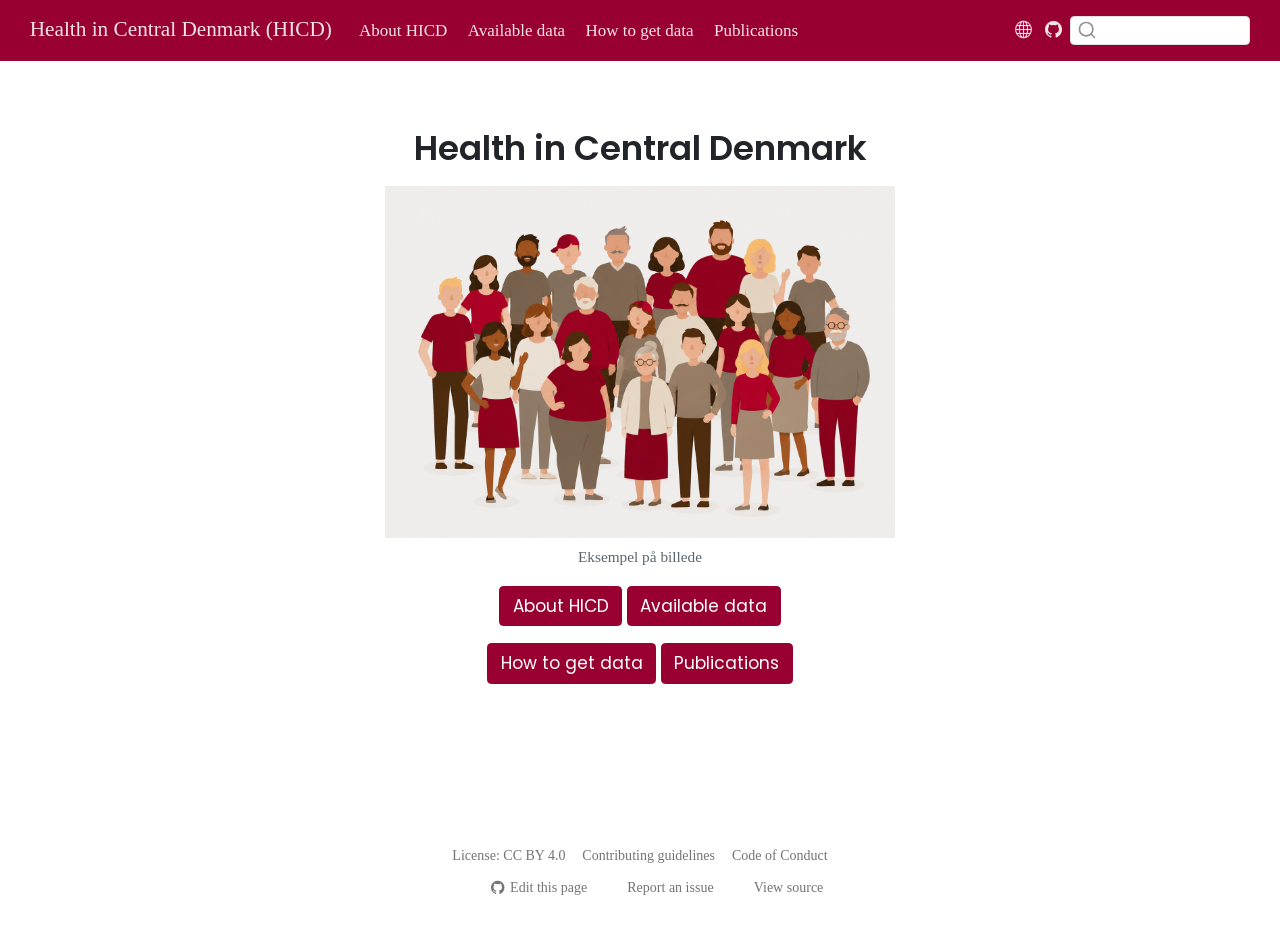
==== index.html @ c1a8e258 "Built site for gh-pages" ====
<!DOCTYPE html>
<html xmlns="http://www.w3.org/1999/xhtml" lang="en" xml:lang="en"><head>

<meta charset="utf-8">
<meta name="generator" content="quarto-1.9.38">

<meta name="viewport" content="width=device-width, initial-scale=1.0, user-scalable=yes">


<title>Health in Central Denmark (HICD)</title>
<style>
/* Default styles provided by pandoc.
** See https://pandoc.org/MANUAL.html#variables-for-html for config info.
*/
code{white-space: pre-wrap;}
span.smallcaps{font-variant: small-caps;}
div.columns{display: flex; gap: min(4vw, 1.5em);}
div.column{flex: auto; overflow-x: auto;}
div.hanging-indent{margin-left: 1.5em; text-indent: -1.5em;}
ul.task-list{list-style: none;}
ul.task-list li input[type="checkbox"] {
  width: 0.8em;
  margin: 0 0.8em 0.2em -1em; /* quarto-specific, see https://github.com/quarto-dev/quarto-cli/issues/4556 */ 
  vertical-align: middle;
}
</style>


<script src="site_libs/quarto-nav/quarto-nav.js"></script>
<script src="site_libs/clipboard/clipboard.min.js"></script>
<script src="site_libs/quarto-search/autocomplete.umd.js"></script>
<script src="site_libs/quarto-search/fuse.min.js"></script>
<script src="site_libs/quarto-search/quarto-search.js"></script>
<meta name="quarto:offset" content="./">
<script src="site_libs/quarto-html/quarto.js" type="module"></script>
<script src="site_libs/quarto-html/tabsets/tabsets.js" type="module"></script>
<script src="site_libs/quarto-html/popper.min.js"></script>
<script src="site_libs/quarto-html/tippy.umd.min.js"></script>
<script src="site_libs/quarto-html/anchor.min.js"></script>
<link href="site_libs/quarto-html/tippy.css" rel="stylesheet">
<link href="site_libs/quarto-html/quarto-syntax-highlighting-b2decb1deadbaa156a00df29d0031ec9.css" rel="stylesheet" class="quarto-color-scheme" id="quarto-text-highlighting-styles">
<link href="site_libs/quarto-html/quarto-syntax-highlighting-dark-65f4313a2293a1db25a196f505ddfda3.css" rel="stylesheet" class="quarto-color-scheme quarto-color-alternate" id="quarto-text-highlighting-styles">
<link href="site_libs/quarto-html/quarto-syntax-highlighting-b2decb1deadbaa156a00df29d0031ec9.css" rel="stylesheet" class="quarto-color-scheme-extra" id="quarto-text-highlighting-styles">
<script src="site_libs/bootstrap/bootstrap.min.js"></script>
<link href="site_libs/bootstrap/bootstrap-icons.css" rel="stylesheet">
<link href="site_libs/bootstrap/bootstrap-91a300d176d687720b1cc1de774247e5.min.css" rel="stylesheet" append-hash="true" class="quarto-color-scheme" id="quarto-bootstrap" data-mode="light">
<link href="site_libs/bootstrap/bootstrap-dark-a8684c80538e086417e6457497e7479f.min.css" rel="stylesheet" append-hash="true" class="quarto-color-scheme quarto-color-alternate" id="quarto-bootstrap" data-mode="light">
<link href="site_libs/bootstrap/bootstrap-91a300d176d687720b1cc1de774247e5.min.css" rel="stylesheet" append-hash="true" class="quarto-color-scheme-extra" id="quarto-bootstrap" data-mode="light">
<script id="quarto-search-options" type="application/json">{
  "location": "navbar",
  "copy-button": false,
  "collapse-after": 3,
  "panel-placement": "end",
  "type": "textbox",
  "limit": 50,
  "keyboard-shortcut": [
    "f",
    "/",
    "s"
  ],
  "language": {
    "search-no-results-text": "No results",
    "search-matching-documents-text": "matching documents",
    "search-copy-link-title": "Copy link to search",
    "search-hide-matches-text": "Hide additional matches",
    "search-more-match-text": "more match in this document",
    "search-more-matches-text": "more matches in this document",
    "search-clear-button-title": "Clear",
    "search-text-placeholder": "",
    "search-detached-cancel-button-title": "Cancel",
    "search-submit-button-title": "Submit",
    "search-label": "Search"
  }
}</script>


</head>

<body class="nav-fixed fullcontent quarto-light">

<div id="quarto-search-results"></div>
  <header id="quarto-header" class="headroom fixed-top">
    <div id="quarto-announcement" data-announcement-id="c8e3599c85ad6c16ddbe7a5d420720d3" class="alert alert-light hidden"><i class="bi bi-info-circle quarto-announcement-icon"></i><div class="quarto-announcement-content">
<p>This website is a work in progress and might contain incomplete or placeholder content.</p>
</div><i class="bi bi-x-lg quarto-announcement-action"></i></div>
    <nav class="navbar navbar-expand-lg " data-bs-theme="dark">
      <div class="navbar-container container-fluid">
      <div class="navbar-brand-container mx-auto">
    <a class="navbar-brand" href="./index.html">
    <span class="navbar-title">Health in Central Denmark (HICD)</span>
    </a>
  </div>
            <div id="quarto-search" class="" title="Search"></div>
          <button class="navbar-toggler" type="button" data-bs-toggle="collapse" data-bs-target="#navbarCollapse" aria-controls="navbarCollapse" role="menu" aria-expanded="false" aria-label="Toggle navigation" onclick="if (window.quartoToggleHeadroom) { window.quartoToggleHeadroom(); }">
  <span class="navbar-toggler-icon"></span>
</button>
          <div class="collapse navbar-collapse" id="navbarCollapse">
            <ul class="navbar-nav navbar-nav-scroll me-auto">
  <li class="nav-item">
    <a class="nav-link" href="./hicd/index.html"> 
<span class="menu-text">About HICD</span></a>
  </li>  
  <li class="nav-item">
    <a class="nav-link" href="./available-data/index.html"> 
<span class="menu-text">Available data</span></a>
  </li>  
  <li class="nav-item">
    <a class="nav-link" href="./how-to-get-data/index.html"> 
<span class="menu-text">How to get data</span></a>
  </li>  
  <li class="nav-item">
    <a class="nav-link" href="./publications/index.html"> 
<span class="menu-text">Publications</span></a>
  </li>  
</ul>
          </div> <!-- /navcollapse -->
            <div class="quarto-navbar-tools">
    <a href="https://steno-aarhus.github.io" title="" class="quarto-navigation-tool px-1" aria-label="Globe icon: Link to the Steno Aarhus GitHub landing webpage for all other Steno Aarhus projects"><i class="bi bi-globe"></i></a>
    <a href="https://github.com/steno-aarhus/hicd" title="" class="quarto-navigation-tool px-1" aria-label="GitHub icon: Link to SDCA GitHub organization page"><i class="bi bi-github"></i></a>
</div>
      </div> <!-- /container-fluid -->
    </nav>
</header>
<!-- content -->
<div id="quarto-content" class="quarto-container page-columns page-rows-contents page-layout-article page-navbar">
<!-- sidebar -->
<!-- margin-sidebar -->
    
<!-- main -->
<main class="content" id="quarto-document-content"><header id="title-block-header" class="quarto-title-block"></header>




<section id="health-in-central-denmark" class="level1 text-center">
<h1>Health in Central Denmark</h1>
<div class="quarto-figure quarto-figure-center">
<figure class="figure">
<p><img src="images/diverse cohort.png" class="img-fluid figure-img" style="width:30em" alt="Diverse group in a vector-style illustrated portrait."></p>
<figcaption>Eksempel på billede</figcaption>
</figure>
</div>
<p><a href="./hicd/index.html" class="btn btn-primary" role="button">About HICD</a> <a href="./available-data/index.html" class="btn btn-primary" role="button">Available data</a></p>
<p><a href="./how-to-get-data/index.html" class="btn btn-primary" role="button">How to get data</a> <a href="./available-data/index.html" class="btn btn-primary" role="button">Publications</a></p>
</section>



</main> <!-- /main -->
<script id="quarto-html-after-body" type="application/javascript">
  window.document.addEventListener("DOMContentLoaded", function (event) {
    const icon = "";
    const anchorJS = new window.AnchorJS();
    anchorJS.options = {
      placement: 'right',
      icon: icon
    };
    anchorJS.add('.anchored');
    const isCodeAnnotation = (el) => {
      for (const clz of el.classList) {
        if (clz.startsWith('code-annotation-')) {                     
          return true;
        }
      }
      return false;
    }
    const onCopySuccess = function(e) {
      // button target
      const button = e.trigger;
      // don't keep focus
      button.blur();
      // flash "checked"
      button.classList.add('code-copy-button-checked');
      var currentTitle = button.getAttribute("title");
      button.setAttribute("title", "Copied!");
      let tooltip;
      if (window.bootstrap) {
        button.setAttribute("data-bs-toggle", "tooltip");
        button.setAttribute("data-bs-placement", "left");
        button.setAttribute("data-bs-title", "Copied!");
        tooltip = new bootstrap.Tooltip(button, 
          { trigger: "manual", 
            customClass: "code-copy-button-tooltip",
            offset: [0, -8]});
        tooltip.show();    
      }
      setTimeout(function() {
        if (tooltip) {
          tooltip.hide();
          button.removeAttribute("data-bs-title");
          button.removeAttribute("data-bs-toggle");
          button.removeAttribute("data-bs-placement");
        }
        button.setAttribute("title", currentTitle);
        button.classList.remove('code-copy-button-checked');
      }, 1000);
      // clear code selection
      e.clearSelection();
    }
    const getTextToCopy = function(trigger) {
      const outerScaffold = trigger.parentElement.cloneNode(true);
      const codeEl = outerScaffold.querySelector('code');
      for (const childEl of codeEl.children) {
        if (isCodeAnnotation(childEl)) {
          childEl.remove();
        }
      }
      return codeEl.innerText;
    }
    const clipboard = new window.ClipboardJS('.code-copy-button:not([data-in-quarto-modal])', {
      text: getTextToCopy
    });
    clipboard.on('success', onCopySuccess);
    if (window.document.getElementById('quarto-embedded-source-code-modal')) {
      const clipboardModal = new window.ClipboardJS('.code-copy-button[data-in-quarto-modal]', {
        text: getTextToCopy,
        container: window.document.getElementById('quarto-embedded-source-code-modal')
      });
      clipboardModal.on('success', onCopySuccess);
    }
      var localhostRegex = new RegExp(/^(?:http|https):\/\/localhost\:?[0-9]*\//);
      var mailtoRegex = new RegExp(/^mailto:/);
        var filterRegex = new RegExp("https:\/\/steno-aarhus\.github\.io\/hicd\/");
      var isInternal = (href) => {
          return filterRegex.test(href) || localhostRegex.test(href) || mailtoRegex.test(href);
      }
      // Inspect non-navigation links and adorn them if external
     var links = window.document.querySelectorAll('a[href]:not(.nav-link):not(.navbar-brand):not(.toc-action):not(.sidebar-link):not(.sidebar-item-toggle):not(.pagination-link):not(.no-external):not([aria-hidden]):not(.dropdown-item):not(.quarto-navigation-tool):not(.about-link)');
      for (var i=0; i<links.length; i++) {
        const link = links[i];
        if (!isInternal(link.href)) {
          // undo the damage that might have been done by quarto-nav.js in the case of
          // links that we want to consider external
          if (link.dataset.originalHref !== undefined) {
            link.href = link.dataset.originalHref;
          }
        }
      }
    function tippyHover(el, contentFn, onTriggerFn, onUntriggerFn) {
      const config = {
        allowHTML: true,
        maxWidth: 500,
        delay: 100,
        arrow: false,
        appendTo: function(el) {
            return el.parentElement;
        },
        interactive: true,
        interactiveBorder: 10,
        theme: 'quarto',
        placement: 'bottom-start',
      };
      if (contentFn) {
        config.content = contentFn;
      }
      if (onTriggerFn) {
        config.onTrigger = onTriggerFn;
      }
      if (onUntriggerFn) {
        config.onUntrigger = onUntriggerFn;
      }
      window.tippy(el, config); 
    }
    const noterefs = window.document.querySelectorAll('a[role="doc-noteref"]');
    for (var i=0; i<noterefs.length; i++) {
      const ref = noterefs[i];
      tippyHover(ref, function() {
        // use id or data attribute instead here
        let href = ref.getAttribute('data-footnote-href') || ref.getAttribute('href');
        try { href = new URL(href).hash; } catch {}
        const id = href.replace(/^#\/?/, "");
        const note = window.document.getElementById(id);
        if (note) {
          return note.innerHTML;
        } else {
          return "";
        }
      });
    }
    const xrefs = window.document.querySelectorAll('a.quarto-xref');
    const processXRef = (id, note) => {
      // Strip column container classes
      const stripColumnClz = (el) => {
        el.classList.remove("page-full", "page-columns");
        if (el.children) {
          for (const child of el.children) {
            stripColumnClz(child);
          }
        }
      }
      stripColumnClz(note)
      if (id === null || id.startsWith('sec-')) {
        // Special case sections, only their first couple elements
        const container = document.createElement("div");
        if (note.children && note.children.length > 2) {
          container.appendChild(note.children[0].cloneNode(true));
          for (let i = 1; i < note.children.length; i++) {
            const child = note.children[i];
            if (child.tagName === "P" && child.innerText === "") {
              continue;
            } else {
              container.appendChild(child.cloneNode(true));
              break;
            }
          }
          if (window.Quarto?.typesetMath) {
            window.Quarto.typesetMath(container);
          }
          return container.innerHTML
        } else {
          if (window.Quarto?.typesetMath) {
            window.Quarto.typesetMath(note);
          }
          return note.innerHTML;
        }
      } else {
        // Remove any anchor links if they are present
        const anchorLink = note.querySelector('a.anchorjs-link');
        if (anchorLink) {
          anchorLink.remove();
        }
        if (window.Quarto?.typesetMath) {
          window.Quarto.typesetMath(note);
        }
        if (note.classList.contains("callout")) {
          return note.outerHTML;
        } else {
          return note.innerHTML;
        }
      }
    }
    for (var i=0; i<xrefs.length; i++) {
      const xref = xrefs[i];
      tippyHover(xref, undefined, function(instance) {
        instance.disable();
        let url = xref.getAttribute('href');
        let hash = undefined; 
        if (url.startsWith('#')) {
          hash = url;
        } else {
          try { hash = new URL(url).hash; } catch {}
        }
        if (hash) {
          const id = hash.replace(/^#\/?/, "");
          const note = window.document.getElementById(id);
          if (note !== null) {
            try {
              const html = processXRef(id, note.cloneNode(true));
              instance.setContent(html);
            } finally {
              instance.enable();
              instance.show();
            }
          } else {
            // See if we can fetch this
            fetch(url.split('#')[0])
            .then(res => res.text())
            .then(html => {
              const parser = new DOMParser();
              const htmlDoc = parser.parseFromString(html, "text/html");
              const note = htmlDoc.getElementById(id);
              if (note !== null) {
                const html = processXRef(id, note);
                instance.setContent(html);
              } 
            }).finally(() => {
              instance.enable();
              instance.show();
            });
          }
        } else {
          // See if we can fetch a full url (with no hash to target)
          // This is a special case and we should probably do some content thinning / targeting
          fetch(url)
          .then(res => res.text())
          .then(html => {
            const parser = new DOMParser();
            const htmlDoc = parser.parseFromString(html, "text/html");
            const note = htmlDoc.querySelector('main.content');
            if (note !== null) {
              // This should only happen for chapter cross references
              // (since there is no id in the URL)
              // remove the first header
              if (note.children.length > 0 && note.children[0].tagName === "HEADER") {
                note.children[0].remove();
              }
              const html = processXRef(null, note);
              instance.setContent(html);
            } 
          }).finally(() => {
            instance.enable();
            instance.show();
          });
        }
      }, function(instance) {
      });
    }
        let selectedAnnoteEl;
        const selectorForAnnotation = ( cell, annotation) => {
          let cellAttr = 'data-code-cell="' + cell + '"';
          let lineAttr = 'data-code-annotation="' +  annotation + '"';
          const selector = 'span[' + cellAttr + '][' + lineAttr + ']';
          return selector;
        }
        const selectCodeLines = (annoteEl) => {
          const doc = window.document;
          const targetCell = annoteEl.getAttribute("data-target-cell");
          const targetAnnotation = annoteEl.getAttribute("data-target-annotation");
          const annoteSpan = window.document.querySelector(selectorForAnnotation(targetCell, targetAnnotation));
          const lines = annoteSpan.getAttribute("data-code-lines").split(",");
          const lineIds = lines.map((line) => {
            return targetCell + "-" + line;
          })
          let top = null;
          let height = null;
          let parent = null;
          if (lineIds.length > 0) {
              //compute the position of the single el (top and bottom and make a div)
              const el = window.document.getElementById(lineIds[0]);
              top = el.offsetTop;
              height = el.offsetHeight;
              parent = el.parentElement.parentElement;
            if (lineIds.length > 1) {
              const lastEl = window.document.getElementById(lineIds[lineIds.length - 1]);
              const bottom = lastEl.offsetTop + lastEl.offsetHeight;
              height = bottom - top;
            }
            if (top !== null && height !== null && parent !== null) {
              // cook up a div (if necessary) and position it 
              let div = window.document.getElementById("code-annotation-line-highlight");
              if (div === null) {
                div = window.document.createElement("div");
                div.setAttribute("id", "code-annotation-line-highlight");
                div.style.position = 'absolute';
                parent.appendChild(div);
              }
              div.style.top = top - 2 + "px";
              div.style.height = height + 4 + "px";
              div.style.left = 0;
              let gutterDiv = window.document.getElementById("code-annotation-line-highlight-gutter");
              if (gutterDiv === null) {
                gutterDiv = window.document.createElement("div");
                gutterDiv.setAttribute("id", "code-annotation-line-highlight-gutter");
                gutterDiv.style.position = 'absolute';
                const codeCell = window.document.getElementById(targetCell);
                const gutter = codeCell.querySelector('.code-annotation-gutter');
                gutter.appendChild(gutterDiv);
              }
              gutterDiv.style.top = top - 2 + "px";
              gutterDiv.style.height = height + 4 + "px";
            }
            selectedAnnoteEl = annoteEl;
          }
        };
        const unselectCodeLines = () => {
          const elementsIds = ["code-annotation-line-highlight", "code-annotation-line-highlight-gutter"];
          elementsIds.forEach((elId) => {
            const div = window.document.getElementById(elId);
            if (div) {
              div.remove();
            }
          });
          selectedAnnoteEl = undefined;
        };
          // Handle positioning of the toggle
      window.addEventListener(
        "resize",
        throttle(() => {
          elRect = undefined;
          if (selectedAnnoteEl) {
            selectCodeLines(selectedAnnoteEl);
          }
        }, 10)
      );
      function throttle(fn, ms) {
      let throttle = false;
      let timer;
        return (...args) => {
          if(!throttle) { // first call gets through
              fn.apply(this, args);
              throttle = true;
          } else { // all the others get throttled
              if(timer) clearTimeout(timer); // cancel #2
              timer = setTimeout(() => {
                fn.apply(this, args);
                timer = throttle = false;
              }, ms);
          }
        };
      }
        // Attach click handler to the DT
        const annoteDls = window.document.querySelectorAll('dt[data-target-cell]');
        for (const annoteDlNode of annoteDls) {
          annoteDlNode.addEventListener('click', (event) => {
            const clickedEl = event.target;
            if (clickedEl !== selectedAnnoteEl) {
              unselectCodeLines();
              const activeEl = window.document.querySelector('dt[data-target-cell].code-annotation-active');
              if (activeEl) {
                activeEl.classList.remove('code-annotation-active');
              }
              selectCodeLines(clickedEl);
              clickedEl.classList.add('code-annotation-active');
            } else {
              // Unselect the line
              unselectCodeLines();
              clickedEl.classList.remove('code-annotation-active');
            }
          });
        }
    const findCites = (el) => {
      const parentEl = el.parentElement;
      if (parentEl) {
        const cites = parentEl.dataset.cites;
        if (cites) {
          return {
            el,
            cites: cites.split(' ')
          };
        } else {
          return findCites(el.parentElement)
        }
      } else {
        return undefined;
      }
    };
    var bibliorefs = window.document.querySelectorAll('a[role="doc-biblioref"]');
    for (var i=0; i<bibliorefs.length; i++) {
      const ref = bibliorefs[i];
      const citeInfo = findCites(ref);
      if (citeInfo) {
        tippyHover(citeInfo.el, function() {
          var popup = window.document.createElement('div');
          citeInfo.cites.forEach(function(cite) {
            var citeDiv = window.document.createElement('div');
            citeDiv.classList.add('hanging-indent');
            citeDiv.classList.add('csl-entry');
            var biblioDiv = window.document.getElementById('ref-' + cite);
            if (biblioDiv) {
              citeDiv.innerHTML = biblioDiv.innerHTML;
            }
            popup.appendChild(citeDiv);
          });
          return popup.innerHTML;
        });
      }
    }
  });
  </script>
</div> <!-- /content -->
<footer class="footer">
  <div class="nav-footer">
    <div class="nav-footer-left">
      &nbsp;
    </div>   
    <div class="nav-footer-center">
      <ul class="footer-items list-unstyled">
    <li class="nav-item">
    <a class="nav-link" href="https://creativecommons.org/licenses/by/4.0/">
<p>License: CC BY 4.0</p>
</a>
  </li>  
    <li class="nav-item">
    <a class="nav-link" href="https://steno-aarhus.github.io/research/CONTRIBUTING.html">
<p>Contributing guidelines</p>
</a>
  </li>  
    <li class="nav-item">
    <a class="nav-link" href="https://steno-aarhus.github.io/research/CODE_OF_CONDUCT.html">
<p>Code of Conduct</p>
</a>
  </li>  
</ul>
    <div class="toc-actions"><ul><li><a href="https://github.com/steno-aarhus/hicd/edit/main/index.qmd" class="toc-action"><i class="bi bi-github"></i>Edit this page</a></li><li><a href="https://github.com/steno-aarhus/hicd/issues/new" class="toc-action"><i class="bi empty"></i>Report an issue</a></li><li><a href="https://github.com/steno-aarhus/hicd/blob/main/index.qmd" class="toc-action"><i class="bi empty"></i>View source</a></li></ul></div></div>
    <div class="nav-footer-right">
      &nbsp;
    </div>
  </div>
</footer>




</body></html>
---- site_libs/quarto-html/tippy.css ----
.tippy-box[data-animation=fade][data-state=hidden]{opacity:0}[data-tippy-root]{max-width:calc(100vw - 10px)}.tippy-box{position:relative;background-color:#333;color:#fff;border-radius:4px;font-size:14px;line-height:1.4;white-space:normal;outline:0;transition-property:transform,visibility,opacity}.tippy-box[data-placement^=top]>.tippy-arrow{bottom:0}.tippy-box[data-placement^=top]>.tippy-arrow:before{bottom:-7px;left:0;border-width:8px 8px 0;border-top-color:initial;transform-origin:center top}.tippy-box[data-placement^=bottom]>.tippy-arrow{top:0}.tippy-box[data-placement^=bottom]>.tippy-arrow:before{top:-7px;left:0;border-width:0 8px 8px;border-bottom-color:initial;transform-origin:center bottom}.tippy-box[data-placement^=left]>.tippy-arrow{right:0}.tippy-box[data-placement^=left]>.tippy-arrow:before{border-width:8px 0 8px 8px;border-left-color:initial;right:-7px;transform-origin:center left}.tippy-box[data-placement^=right]>.tippy-arrow{left:0}.tippy-box[data-placement^=right]>.tippy-arrow:before{left:-7px;border-width:8px 8px 8px 0;border-right-color:initial;transform-origin:center right}.tippy-box[data-inertia][data-state=visible]{transition-timing-function:cubic-bezier(.54,1.5,.38,1.11)}.tippy-arrow{width:16px;height:16px;color:#333}.tippy-arrow:before{content:"";position:absolute;border-color:transparent;border-style:solid}.tippy-content{position:relative;padding:5px 9px;z-index:1}
---- site_libs/quarto-html/quarto-syntax-highlighting-b2decb1deadbaa156a00df29d0031ec9.css ----
/* quarto syntax highlight colors */
:root {
  --quarto-hl-ot-color: #003B4F;
  --quarto-hl-at-color: #657422;
  --quarto-hl-ss-color: #20794D;
  --quarto-hl-an-color: #5E5E5E;
  --quarto-hl-fu-color: #4758AB;
  --quarto-hl-st-color: #20794D;
  --quarto-hl-cf-color: #003B4F;
  --quarto-hl-op-color: #5E5E5E;
  --quarto-hl-er-color: #AD0000;
  --quarto-hl-bn-color: #AD0000;
  --quarto-hl-al-color: #AD0000;
  --quarto-hl-va-color: #111111;
  --quarto-hl-bu-color: inherit;
  --quarto-hl-ex-color: inherit;
  --quarto-hl-pp-color: #AD0000;
  --quarto-hl-in-color: #5E5E5E;
  --quarto-hl-vs-color: #20794D;
  --quarto-hl-wa-color: #5E5E5E;
  --quarto-hl-do-color: #5E5E5E;
  --quarto-hl-im-color: #00769E;
  --quarto-hl-ch-color: #20794D;
  --quarto-hl-dt-color: #AD0000;
  --quarto-hl-fl-color: #AD0000;
  --quarto-hl-co-color: #5E5E5E;
  --quarto-hl-cv-color: #5E5E5E;
  --quarto-hl-cn-color: #8f5902;
  --quarto-hl-sc-color: #5E5E5E;
  --quarto-hl-dv-color: #AD0000;
  --quarto-hl-kw-color: #003B4F;
}

/* other quarto variables */
:root {
  --quarto-font-monospace: roboto mono;
}

/* syntax highlight based on Pandoc's rules */
pre > code.sourceCode > span {
  color: #003B4F;
}

code.sourceCode > span {
  color: #003B4F;
}

div.sourceCode,
div.sourceCode pre.sourceCode {
  color: #003B4F;
}

/* Normal */
code span {
  color: #003B4F;
}

/* Alert */
code span.al {
  color: #AD0000;
  font-style: inherit;
}

/* Annotation */
code span.an {
  color: #5E5E5E;
  font-style: inherit;
}

/* Attribute */
code span.at {
  color: #657422;
  font-style: inherit;
}

/* BaseN */
code span.bn {
  color: #AD0000;
  font-style: inherit;
}

/* BuiltIn */
code span.bu {
  font-style: inherit;
}

/* ControlFlow */
code span.cf {
  color: #003B4F;
  font-weight: bold;
  font-style: inherit;
}

/* Char */
code span.ch {
  color: #20794D;
  font-style: inherit;
}

/* Constant */
code span.cn {
  color: #8f5902;
  font-style: inherit;
}

/* Comment */
code span.co {
  color: #5E5E5E;
  font-style: inherit;
}

/* CommentVar */
code span.cv {
  color: #5E5E5E;
  font-style: italic;
}

/* Documentation */
code span.do {
  color: #5E5E5E;
  font-style: italic;
}

/* DataType */
code span.dt {
  color: #AD0000;
  font-style: inherit;
}

/* DecVal */
code span.dv {
  color: #AD0000;
  font-style: inherit;
}

/* Error */
code span.er {
  color: #AD0000;
  font-style: inherit;
}

/* Extension */
code span.ex {
  font-style: inherit;
}

/* Float */
code span.fl {
  color: #AD0000;
  font-style: inherit;
}

/* Function */
code span.fu {
  color: #4758AB;
  font-style: inherit;
}

/* Import */
code span.im {
  color: #00769E;
  font-style: inherit;
}

/* Information */
code span.in {
  color: #5E5E5E;
  font-style: inherit;
}

/* Keyword */
code span.kw {
  color: #003B4F;
  font-weight: bold;
  font-style: inherit;
}

/* Operator */
code span.op {
  color: #5E5E5E;
  font-style: inherit;
}

/* Other */
code span.ot {
  color: #003B4F;
  font-style: inherit;
}

/* Preprocessor */
code span.pp {
  color: #AD0000;
  font-style: inherit;
}

/* SpecialChar */
code span.sc {
  color: #5E5E5E;
  font-style: inherit;
}

/* SpecialString */
code span.ss {
  color: #20794D;
  font-style: inherit;
}

/* String */
code span.st {
  color: #20794D;
  font-style: inherit;
}

/* Variable */
code span.va {
  color: #111111;
  font-style: inherit;
}

/* VerbatimString */
code span.vs {
  color: #20794D;
  font-style: inherit;
}

/* Warning */
code span.wa {
  color: #5E5E5E;
  font-style: italic;
}

.prevent-inlining {
  content: "</";
}

/*# sourceMappingURL=d6786f53abd7d3bf7b494d3a75c9ff67.css.map */
---- site_libs/quarto-html/quarto-syntax-highlighting-dark-65f4313a2293a1db25a196f505ddfda3.css ----
/* quarto syntax highlight colors */
:root {
  --quarto-hl-al-color: #f07178;
  --quarto-hl-an-color: #d4d0ab;
  --quarto-hl-at-color: #00e0e0;
  --quarto-hl-bn-color: #d4d0ab;
  --quarto-hl-bu-color: #abe338;
  --quarto-hl-ch-color: #abe338;
  --quarto-hl-co-color: #f8f8f2;
  --quarto-hl-cv-color: #ffd700;
  --quarto-hl-cn-color: #ffd700;
  --quarto-hl-cf-color: #ffa07a;
  --quarto-hl-dt-color: #ffa07a;
  --quarto-hl-dv-color: #d4d0ab;
  --quarto-hl-do-color: #f8f8f2;
  --quarto-hl-er-color: #f07178;
  --quarto-hl-ex-color: #00e0e0;
  --quarto-hl-fl-color: #d4d0ab;
  --quarto-hl-fu-color: #ffa07a;
  --quarto-hl-im-color: #abe338;
  --quarto-hl-in-color: #d4d0ab;
  --quarto-hl-kw-color: #ffa07a;
  --quarto-hl-op-color: #ffa07a;
  --quarto-hl-ot-color: #00e0e0;
  --quarto-hl-pp-color: #dcc6e0;
  --quarto-hl-re-color: #00e0e0;
  --quarto-hl-sc-color: #abe338;
  --quarto-hl-ss-color: #abe338;
  --quarto-hl-st-color: #abe338;
  --quarto-hl-va-color: #00e0e0;
  --quarto-hl-vs-color: #abe338;
  --quarto-hl-wa-color: #dcc6e0;
}

/* other quarto variables */
:root {
  --quarto-font-monospace: roboto mono;
}

/* syntax highlight based on Pandoc's rules */
pre > code.sourceCode > span {
  color: #f8f8f2;
}

code.sourceCode > span {
  color: #f8f8f2;
}

div.sourceCode,
div.sourceCode pre.sourceCode {
  color: #f8f8f2;
}

/* Normal */
code span {
  color: #f8f8f2;
}

/* Alert */
code span.al {
  color: #f07178;
}

/* Annotation */
code span.an {
  color: #d4d0ab;
}

/* Attribute */
code span.at {
  color: #00e0e0;
}

/* BaseN */
code span.bn {
  color: #d4d0ab;
}

/* BuiltIn */
code span.bu {
  color: #abe338;
}

/* ControlFlow */
code span.cf {
  font-weight: bold;
  color: #ffa07a;
}

/* Char */
code span.ch {
  color: #abe338;
}

/* Constant */
code span.cn {
  color: #ffd700;
}

/* Comment */
code span.co {
  font-style: italic;
  color: #f8f8f2;
}

/* CommentVar */
code span.cv {
  color: #ffd700;
}

/* Documentation */
code span.do {
  color: #f8f8f2;
}

/* DataType */
code span.dt {
  color: #ffa07a;
}

/* DecVal */
code span.dv {
  color: #d4d0ab;
}

/* Error */
code span.er {
  color: #f07178;
  text-decoration: underline;
}

/* Extension */
code span.ex {
  font-weight: bold;
  color: #00e0e0;
}

/* Float */
code span.fl {
  color: #d4d0ab;
}

/* Function */
code span.fu {
  color: #ffa07a;
}

/* Import */
code span.im {
  color: #abe338;
}

/* Information */
code span.in {
  color: #d4d0ab;
}

/* Keyword */
code span.kw {
  font-weight: bold;
  color: #ffa07a;
}

/* Operator */
code span.op {
  color: #ffa07a;
}

/* Other */
code span.ot {
  color: #00e0e0;
}

/* Preprocessor */
code span.pp {
  color: #dcc6e0;
}

/* RegionMarker */
code span.re {
  background-color: #f8f8f2;
  color: #00e0e0;
}

/* SpecialChar */
code span.sc {
  color: #abe338;
}

/* SpecialString */
code span.ss {
  color: #abe338;
}

/* String */
code span.st {
  color: #abe338;
}

/* Variable */
code span.va {
  color: #00e0e0;
}

/* VerbatimString */
code span.vs {
  color: #abe338;
}

/* Warning */
code span.wa {
  color: #dcc6e0;
}

.prevent-inlining {
  content: "</";
}

/*# sourceMappingURL=f35478150a6a74019447799fb958b574.css.map */
---- site_libs/quarto-html/quarto-syntax-highlighting-b2decb1deadbaa156a00df29d0031ec9.css ----
/* quarto syntax highlight colors */
:root {
  --quarto-hl-ot-color: #003B4F;
  --quarto-hl-at-color: #657422;
  --quarto-hl-ss-color: #20794D;
  --quarto-hl-an-color: #5E5E5E;
  --quarto-hl-fu-color: #4758AB;
  --quarto-hl-st-color: #20794D;
  --quarto-hl-cf-color: #003B4F;
  --quarto-hl-op-color: #5E5E5E;
  --quarto-hl-er-color: #AD0000;
  --quarto-hl-bn-color: #AD0000;
  --quarto-hl-al-color: #AD0000;
  --quarto-hl-va-color: #111111;
  --quarto-hl-bu-color: inherit;
  --quarto-hl-ex-color: inherit;
  --quarto-hl-pp-color: #AD0000;
  --quarto-hl-in-color: #5E5E5E;
  --quarto-hl-vs-color: #20794D;
  --quarto-hl-wa-color: #5E5E5E;
  --quarto-hl-do-color: #5E5E5E;
  --quarto-hl-im-color: #00769E;
  --quarto-hl-ch-color: #20794D;
  --quarto-hl-dt-color: #AD0000;
  --quarto-hl-fl-color: #AD0000;
  --quarto-hl-co-color: #5E5E5E;
  --quarto-hl-cv-color: #5E5E5E;
  --quarto-hl-cn-color: #8f5902;
  --quarto-hl-sc-color: #5E5E5E;
  --quarto-hl-dv-color: #AD0000;
  --quarto-hl-kw-color: #003B4F;
}

/* other quarto variables */
:root {
  --quarto-font-monospace: roboto mono;
}

/* syntax highlight based on Pandoc's rules */
pre > code.sourceCode > span {
  color: #003B4F;
}

code.sourceCode > span {
  color: #003B4F;
}

div.sourceCode,
div.sourceCode pre.sourceCode {
  color: #003B4F;
}

/* Normal */
code span {
  color: #003B4F;
}

/* Alert */
code span.al {
  color: #AD0000;
  font-style: inherit;
}

/* Annotation */
code span.an {
  color: #5E5E5E;
  font-style: inherit;
}

/* Attribute */
code span.at {
  color: #657422;
  font-style: inherit;
}

/* BaseN */
code span.bn {
  color: #AD0000;
  font-style: inherit;
}

/* BuiltIn */
code span.bu {
  font-style: inherit;
}

/* ControlFlow */
code span.cf {
  color: #003B4F;
  font-weight: bold;
  font-style: inherit;
}

/* Char */
code span.ch {
  color: #20794D;
  font-style: inherit;
}

/* Constant */
code span.cn {
  color: #8f5902;
  font-style: inherit;
}

/* Comment */
code span.co {
  color: #5E5E5E;
  font-style: inherit;
}

/* CommentVar */
code span.cv {
  color: #5E5E5E;
  font-style: italic;
}

/* Documentation */
code span.do {
  color: #5E5E5E;
  font-style: italic;
}

/* DataType */
code span.dt {
  color: #AD0000;
  font-style: inherit;
}

/* DecVal */
code span.dv {
  color: #AD0000;
  font-style: inherit;
}

/* Error */
code span.er {
  color: #AD0000;
  font-style: inherit;
}

/* Extension */
code span.ex {
  font-style: inherit;
}

/* Float */
code span.fl {
  color: #AD0000;
  font-style: inherit;
}

/* Function */
code span.fu {
  color: #4758AB;
  font-style: inherit;
}

/* Import */
code span.im {
  color: #00769E;
  font-style: inherit;
}

/* Information */
code span.in {
  color: #5E5E5E;
  font-style: inherit;
}

/* Keyword */
code span.kw {
  color: #003B4F;
  font-weight: bold;
  font-style: inherit;
}

/* Operator */
code span.op {
  color: #5E5E5E;
  font-style: inherit;
}

/* Other */
code span.ot {
  color: #003B4F;
  font-style: inherit;
}

/* Preprocessor */
code span.pp {
  color: #AD0000;
  font-style: inherit;
}

/* SpecialChar */
code span.sc {
  color: #5E5E5E;
  font-style: inherit;
}

/* SpecialString */
code span.ss {
  color: #20794D;
  font-style: inherit;
}

/* String */
code span.st {
  color: #20794D;
  font-style: inherit;
}

/* Variable */
code span.va {
  color: #111111;
  font-style: inherit;
}

/* VerbatimString */
code span.vs {
  color: #20794D;
  font-style: inherit;
}

/* Warning */
code span.wa {
  color: #5E5E5E;
  font-style: italic;
}

.prevent-inlining {
  content: "</";
}

/*# sourceMappingURL=d6786f53abd7d3bf7b494d3a75c9ff67.css.map */
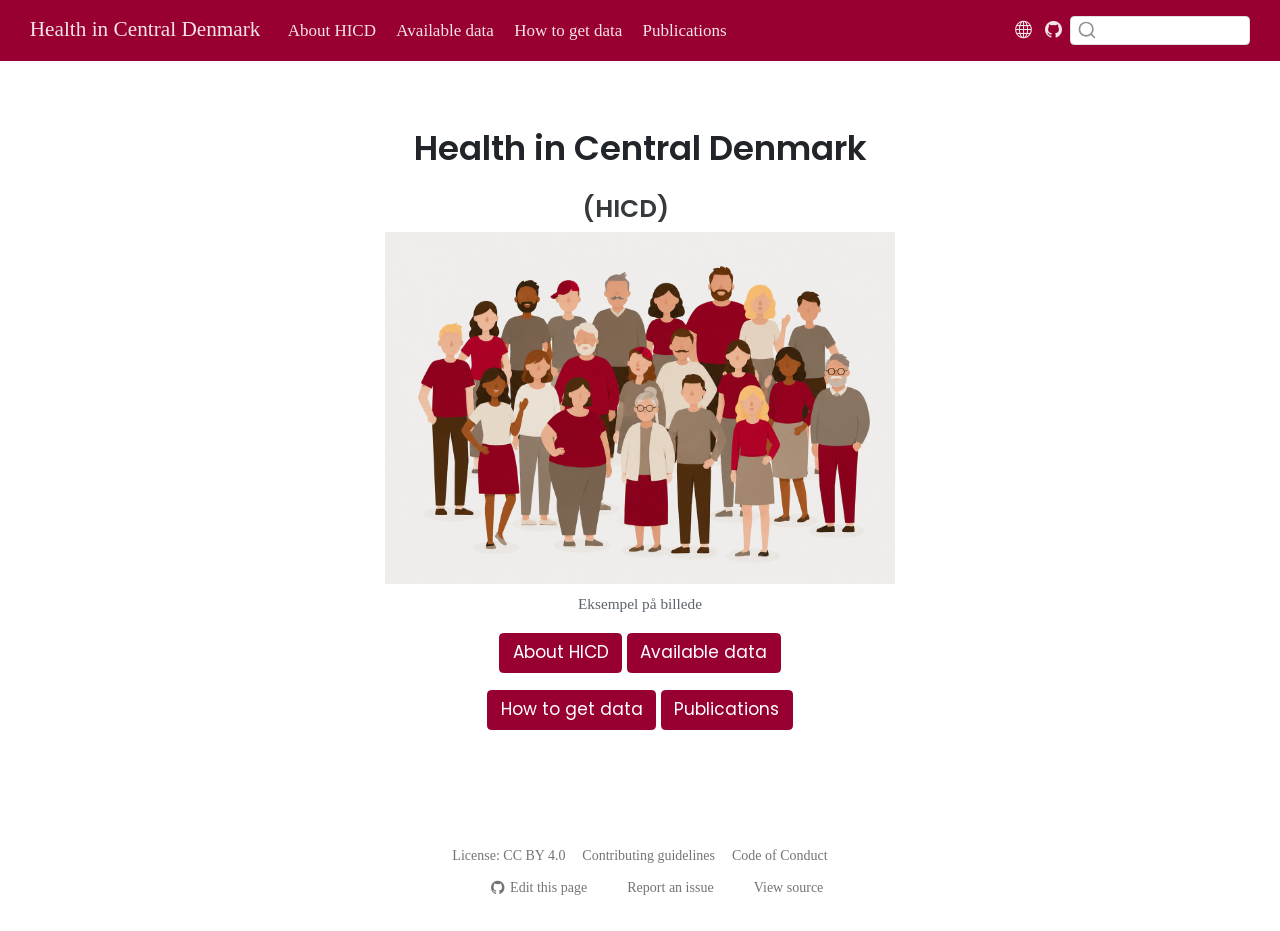
==== commit a2600994: "Built site for gh-pages" ====
--- a/index.html
+++ b/index.html
@@ -7,7 +7,7 @@
 <meta name="viewport" content="width=device-width, initial-scale=1.0, user-scalable=yes">
 
 
-<title>Health in Central Denmark (HICD)</title>
+<title>Health in Central Denmark</title>
 <style>
 /* Default styles provided by pandoc.
 ** See https://pandoc.org/MANUAL.html#variables-for-html for config info.
@@ -87,7 +87,7 @@
       <div class="navbar-container container-fluid">
       <div class="navbar-brand-container mx-auto">
     <a class="navbar-brand" href="./index.html">
-    <span class="navbar-title">Health in Central Denmark (HICD)</span>
+    <span class="navbar-title">Health in Central Denmark</span>
     </a>
   </div>
             <div id="quarto-search" class="" title="Search"></div>
@@ -134,6 +134,8 @@
 
 <section id="health-in-central-denmark" class="level1 text-center">
 <h1>Health in Central Denmark</h1>
+<section id="hicd" class="level3">
+<h3 class="anchored" data-anchor-id="hicd">(HICD)</h3>
 <div class="quarto-figure quarto-figure-center">
 <figure class="figure">
 <p><img src="images/diverse cohort.png" class="img-fluid figure-img" style="width:30em" alt="Diverse group in a vector-style illustrated portrait."></p>
@@ -142,6 +144,7 @@
 </div>
 <p><a href="./hicd/index.html" class="btn btn-primary" role="button">About HICD</a> <a href="./available-data/index.html" class="btn btn-primary" role="button">Available data</a></p>
 <p><a href="./how-to-get-data/index.html" class="btn btn-primary" role="button">How to get data</a> <a href="./available-data/index.html" class="btn btn-primary" role="button">Publications</a></p>
+</section>
 </section>
 
 
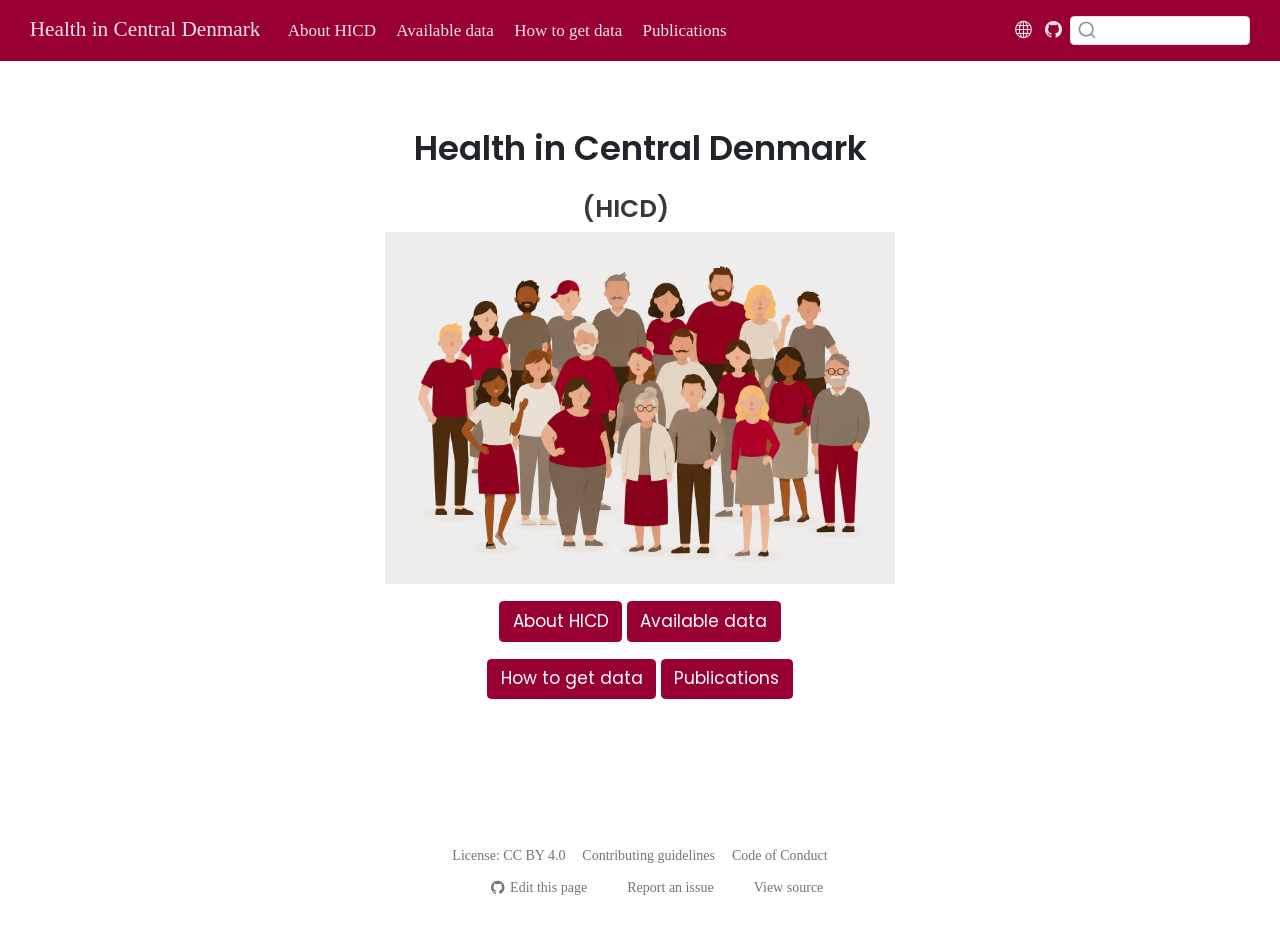
==== commit 40e00c1d: "Built site for gh-pages" ====
--- a/index.html
+++ b/index.html
@@ -136,12 +136,7 @@
 <h1>Health in Central Denmark</h1>
 <section id="hicd" class="level3">
 <h3 class="anchored" data-anchor-id="hicd">(HICD)</h3>
-<div class="quarto-figure quarto-figure-center">
-<figure class="figure">
-<p><img src="images/diverse cohort.png" class="img-fluid figure-img" style="width:30em" alt="Diverse group in a vector-style illustrated portrait."></p>
-<figcaption>Eksempel på billede</figcaption>
-</figure>
-</div>
+<p><img src="images/diverse cohort.png" class="img-fluid" style="width:30em" alt="Diverse group in a vector-style illustrated portrait."></p>
 <p><a href="./hicd/index.html" class="btn btn-primary" role="button">About HICD</a> <a href="./available-data/index.html" class="btn btn-primary" role="button">Available data</a></p>
 <p><a href="./how-to-get-data/index.html" class="btn btn-primary" role="button">How to get data</a> <a href="./available-data/index.html" class="btn btn-primary" role="button">Publications</a></p>
 </section>
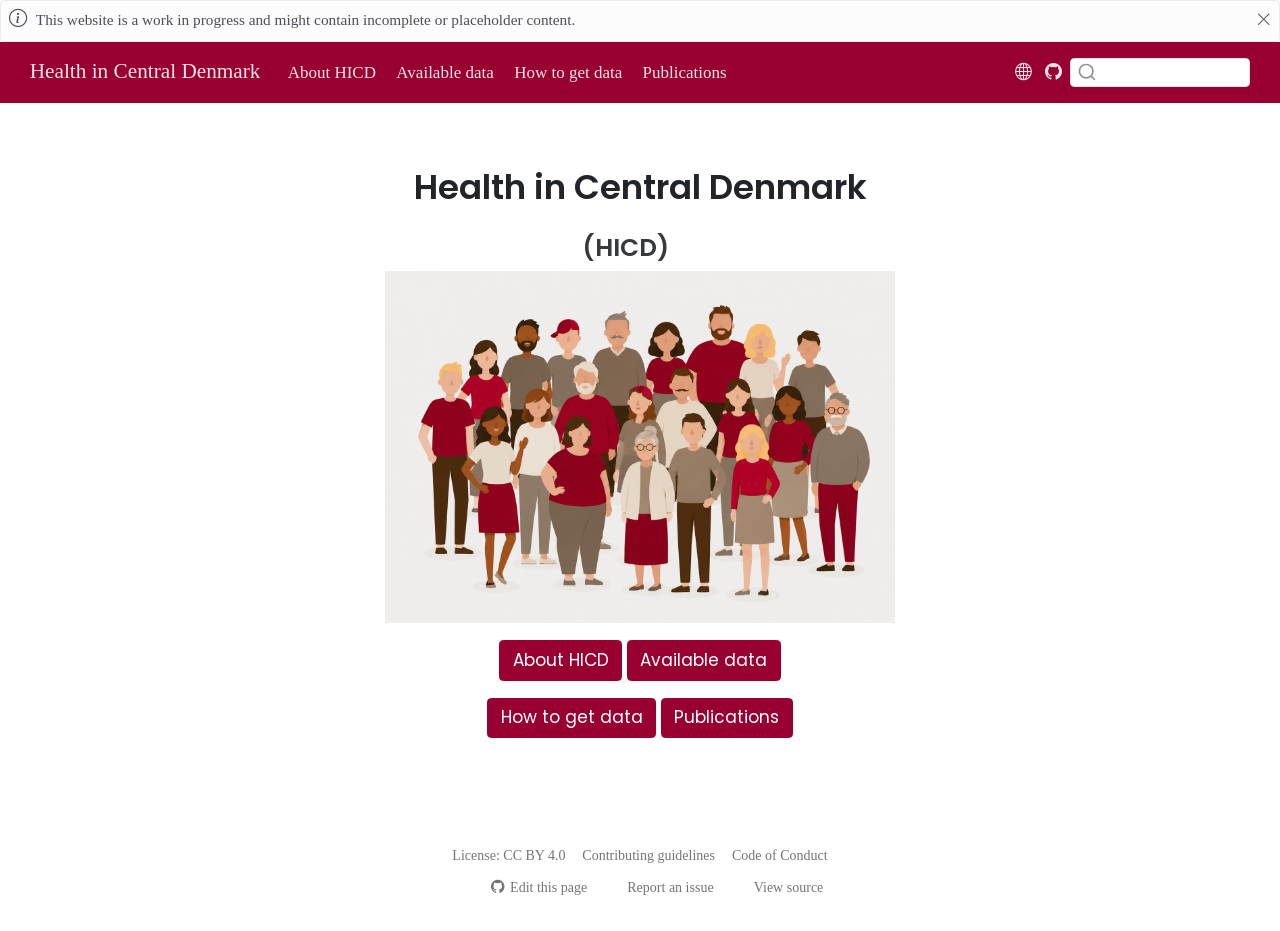
==== commit 2110f00c: "Built site for gh-pages" ====
--- a/index.html
+++ b/index.html
@@ -2,7 +2,7 @@
 <html xmlns="http://www.w3.org/1999/xhtml" lang="en" xml:lang="en"><head>
 
 <meta charset="utf-8">
-<meta name="generator" content="quarto-1.9.38">
+<meta name="generator" content="quarto-1.11.9">
 
 <meta name="viewport" content="width=device-width, initial-scale=1.0, user-scalable=yes">
 
@@ -12,10 +12,13 @@
 /* Default styles provided by pandoc.
 ** See https://pandoc.org/MANUAL.html#variables-for-html for config info.
 */
-code{white-space: pre-wrap;}
 span.smallcaps{font-variant: small-caps;}
-div.columns{display: flex; gap: min(4vw, 1.5em);}
-div.column{flex: auto; overflow-x: auto;}
+div.columns{display: flex; gap: 1.5em;}
+div.column{flex: auto;}
+@media screen {
+div.columns{gap: min(4vw, 1.5em);}
+div.column{overflow-x: auto;}
+}
 div.hanging-indent{margin-left: 1.5em; text-indent: -1.5em;}
 ul.task-list{list-style: none;}
 ul.task-list li input[type="checkbox"] {
@@ -34,18 +37,19 @@
 <meta name="quarto:offset" content="./">
 <script src="site_libs/quarto-html/quarto.js" type="module"></script>
 <script src="site_libs/quarto-html/tabsets/tabsets.js" type="module"></script>
+<script src="site_libs/quarto-html/scrollable-regions/scrollable-regions.js" type="module"></script>
 <script src="site_libs/quarto-html/popper.min.js"></script>
 <script src="site_libs/quarto-html/tippy.umd.min.js"></script>
 <script src="site_libs/quarto-html/anchor.min.js"></script>
 <link href="site_libs/quarto-html/tippy.css" rel="stylesheet">
-<link href="site_libs/quarto-html/quarto-syntax-highlighting-b2decb1deadbaa156a00df29d0031ec9.css" rel="stylesheet" class="quarto-color-scheme" id="quarto-text-highlighting-styles">
-<link href="site_libs/quarto-html/quarto-syntax-highlighting-dark-65f4313a2293a1db25a196f505ddfda3.css" rel="stylesheet" class="quarto-color-scheme quarto-color-alternate" id="quarto-text-highlighting-styles">
-<link href="site_libs/quarto-html/quarto-syntax-highlighting-b2decb1deadbaa156a00df29d0031ec9.css" rel="stylesheet" class="quarto-color-scheme-extra" id="quarto-text-highlighting-styles">
+<link href="site_libs/quarto-html/quarto-syntax-highlighting-1f42ef86e7bbcd4ef0935f55bd85d622.css" rel="stylesheet" class="quarto-color-scheme" id="quarto-text-highlighting-styles">
+<link href="site_libs/quarto-html/quarto-syntax-highlighting-dark-b2c10e9313c6d05287a68e7950ff1397.css" rel="stylesheet" class="quarto-color-scheme quarto-color-alternate" id="quarto-text-highlighting-styles">
+<link href="site_libs/quarto-html/quarto-syntax-highlighting-1f42ef86e7bbcd4ef0935f55bd85d622.css" rel="stylesheet" class="quarto-color-scheme-extra" id="quarto-text-highlighting-styles">
 <script src="site_libs/bootstrap/bootstrap.min.js"></script>
 <link href="site_libs/bootstrap/bootstrap-icons.css" rel="stylesheet">
-<link href="site_libs/bootstrap/bootstrap-91a300d176d687720b1cc1de774247e5.min.css" rel="stylesheet" append-hash="true" class="quarto-color-scheme" id="quarto-bootstrap" data-mode="light">
-<link href="site_libs/bootstrap/bootstrap-dark-a8684c80538e086417e6457497e7479f.min.css" rel="stylesheet" append-hash="true" class="quarto-color-scheme quarto-color-alternate" id="quarto-bootstrap" data-mode="light">
-<link href="site_libs/bootstrap/bootstrap-91a300d176d687720b1cc1de774247e5.min.css" rel="stylesheet" append-hash="true" class="quarto-color-scheme-extra" id="quarto-bootstrap" data-mode="light">
+<link href="site_libs/bootstrap/bootstrap-53ac3fee5f1ccf438e961f0e52cc3dae.min.css" rel="stylesheet" append-hash="true" class="quarto-color-scheme" id="quarto-bootstrap" data-mode="light">
+<link href="site_libs/bootstrap/bootstrap-dark-c765ec5b15b4b60931eb0c7f3775c013.min.css" rel="stylesheet" append-hash="true" class="quarto-color-scheme quarto-color-alternate" id="quarto-bootstrap" data-mode="light">
+<link href="site_libs/bootstrap/bootstrap-53ac3fee5f1ccf438e961f0e52cc3dae.min.css" rel="stylesheet" append-hash="true" class="quarto-color-scheme-extra" id="quarto-bootstrap" data-mode="light">
 <script id="quarto-search-options" type="application/json">{
   "location": "navbar",
   "copy-button": false,
@@ -76,22 +80,21 @@
 
 </head>
 
-<body class="nav-fixed fullcontent quarto-light">
+<body class="nav-fixed fullcontent quarto-light"><a id="quarto-skip-link" class="visually-hidden-focusable" href="#quarto-document-content">Skip to main content</a>
 
 <div id="quarto-search-results"></div>
   <header id="quarto-header" class="headroom fixed-top">
     <div id="quarto-announcement" data-announcement-id="c8e3599c85ad6c16ddbe7a5d420720d3" class="alert alert-light hidden"><i class="bi bi-info-circle quarto-announcement-icon"></i><div class="quarto-announcement-content">
 <p>This website is a work in progress and might contain incomplete or placeholder content.</p>
 </div><i class="bi bi-x-lg quarto-announcement-action"></i></div>
-    <nav class="navbar navbar-expand-lg " data-bs-theme="dark">
+    <nav class="navbar navbar-expand-lg " data-bs-theme="dark" aria-label="Site">
       <div class="navbar-container container-fluid">
       <div class="navbar-brand-container mx-auto">
     <a class="navbar-brand" href="./index.html">
     <span class="navbar-title">Health in Central Denmark</span>
     </a>
   </div>
-            <div id="quarto-search" class="" title="Search"></div>
-          <button class="navbar-toggler" type="button" data-bs-toggle="collapse" data-bs-target="#navbarCollapse" aria-controls="navbarCollapse" role="menu" aria-expanded="false" aria-label="Toggle navigation" onclick="if (window.quartoToggleHeadroom) { window.quartoToggleHeadroom(); }">
+          <button class="navbar-toggler" type="button" data-bs-toggle="collapse" data-bs-target="#navbarCollapse" aria-controls="navbarCollapse" aria-expanded="false" aria-label="Toggle navigation" onclick="if (window.quartoToggleHeadroom) { window.quartoToggleHeadroom(); }">
   <span class="navbar-toggler-icon"></span>
 </button>
           <div class="collapse navbar-collapse" id="navbarCollapse">
@@ -118,6 +121,7 @@
     <a href="https://steno-aarhus.github.io" title="" class="quarto-navigation-tool px-1" aria-label="Globe icon: Link to the Steno Aarhus GitHub landing webpage for all other Steno Aarhus projects"><i class="bi bi-globe"></i></a>
     <a href="https://github.com/steno-aarhus/hicd" title="" class="quarto-navigation-tool px-1" aria-label="GitHub icon: Link to SDCA GitHub organization page"><i class="bi bi-github"></i></a>
 </div>
+            <div id="quarto-search" class="" title="Search"></div>
       </div> <!-- /container-fluid -->
     </nav>
 </header>
@@ -127,7 +131,7 @@
 <!-- margin-sidebar -->
     
 <!-- main -->
-<main class="content" id="quarto-document-content"><header id="title-block-header" class="quarto-title-block"></header>
+<main class="content" id="quarto-document-content" tabindex="-1"><header id="title-block-header" class="quarto-title-block"></header>
 
 
 
@@ -138,7 +142,7 @@
 <h3 class="anchored" data-anchor-id="hicd">(HICD)</h3>
 <p><img src="images/diverse cohort.png" class="img-fluid" style="width:30em" alt="Diverse group in a vector-style illustrated portrait."></p>
 <p><a href="./hicd/index.html" class="btn btn-primary" role="button">About HICD</a> <a href="./available-data/index.html" class="btn btn-primary" role="button">Available data</a></p>
-<p><a href="./how-to-get-data/index.html" class="btn btn-primary" role="button">How to get data</a> <a href="./available-data/index.html" class="btn btn-primary" role="button">Publications</a></p>
+<p><a href="./how-to-get-data/index.html" class="btn btn-primary" role="button">How to get data</a> <a href="./publications/index.html" class="btn btn-primary" role="button">Publications</a></p>
 </section>
 </section>
 
@@ -223,7 +227,8 @@
           return filterRegex.test(href) || localhostRegex.test(href) || mailtoRegex.test(href);
       }
       // Inspect non-navigation links and adorn them if external
-     var links = window.document.querySelectorAll('a[href]:not(.nav-link):not(.navbar-brand):not(.toc-action):not(.sidebar-link):not(.sidebar-item-toggle):not(.pagination-link):not(.no-external):not([aria-hidden]):not(.dropdown-item):not(.quarto-navigation-tool):not(.about-link)');
+      window.quartoDecorateExternalLinks = function (root) {
+     var links = (root || window.document).querySelectorAll('a[href]:not(.nav-link):not(.navbar-brand):not(.toc-action):not(.sidebar-link):not(.sidebar-item-toggle):not(.pagination-link):not(.no-external):not([aria-hidden]):not(.dropdown-item):not(.quarto-navigation-tool):not(.about-link)');
       for (var i=0; i<links.length; i++) {
         const link = links[i];
         if (!isInternal(link.href)) {
@@ -232,8 +237,69 @@
           if (link.dataset.originalHref !== undefined) {
             link.href = link.dataset.originalHref;
           }
-        }
-      }
+          if (!link.classList.contains('no-external-icon')) {
+          }
+        }
+      }
+      };
+      window.quartoDecorateExternalLinks(window.document);
+    // Esc closes the popup (WCAG 1.4.13) and focus leaving both trigger and
+    // popup closes it (WCAG 2.4.11); tippy handles neither for interactive popups.
+    const hideOnEscAndFocusOut = {
+      name: 'hideOnEscAndFocusOut',
+      defaultValue: true,
+      fn(instance) {
+        const dismiss = () => {
+          // A show scheduled by the trigger delay would otherwise reopen it
+          instance.clearDelayTimeouts();
+          instance.hide();
+        };
+        const onKeyDown = (event) => {
+          if (event.key !== 'Escape') {
+            return;
+          }
+          // Keep Esc from also reaching page handlers (e.g. reveal.js overview),
+          // except an open reveal.js slide menu, which Esc should close too.
+          // The menu handles keys only when its keyboard option is on.
+          const menuHandlesEsc = window.Reveal?.getPlugin?.('menu')?.isOpen() &&
+            window.Reveal.getConfig().menu?.keyboard !== false;
+          if (!menuHandlesEsc) {
+            event.stopPropagation();
+          }
+          if (instance.popper.contains(window.document.activeElement)) {
+            // Disabled while refocusing so the focus trigger does not reopen it
+            instance.disable();
+            instance.reference.focus();
+            instance.enable();
+          }
+          dismiss();
+        };
+        const onFocusOut = (event) => {
+          const target = event.relatedTarget;
+          if (target && !instance.reference.contains(target) &&
+              !instance.popper.contains(target)) {
+            dismiss();
+          }
+        };
+        // On the trigger too: a click trigger (code-annotations: select) has no
+        // blur handling. Attached for the instance's lifetime so leaving the
+        // trigger also cancels a show still pending on the trigger delay.
+        instance.reference.addEventListener('focusout', onFocusOut);
+        return {
+          onShow() {
+            window.document.addEventListener('keydown', onKeyDown, true);
+            instance.popper.addEventListener('focusout', onFocusOut);
+          },
+          onHide() {
+            window.document.removeEventListener('keydown', onKeyDown, true);
+            instance.popper.removeEventListener('focusout', onFocusOut);
+          },
+          onDestroy() {
+            instance.reference.removeEventListener('focusout', onFocusOut);
+          },
+        };
+      },
+    };
     function tippyHover(el, contentFn, onTriggerFn, onUntriggerFn) {
       const config = {
         allowHTML: true,
@@ -247,6 +313,7 @@
         interactiveBorder: 10,
         theme: 'quarto',
         placement: 'bottom-start',
+        plugins: [hideOnEscAndFocusOut],
       };
       if (contentFn) {
         config.content = contentFn;
@@ -409,44 +476,54 @@
           const lineIds = lines.map((line) => {
             return targetCell + "-" + line;
           })
-          let top = null;
-          let height = null;
-          let parent = null;
+          // Each band is positioned against its own containing block, which is
+          // not the offsetParent of the lines, so place it from client rects.
+          const placeBand = (band, firstEl, lastEl, codeBlock) => {
+            const container = band.offsetParent;
+            if (container === null) {
+              return;
+            }
+            const containerRect = container.getBoundingClientRect();
+            // Reveal.js scales slides with a transform, so convert client
+            // pixels back to the CSS pixels of the container.
+            const scale = containerRect.height / container.offsetHeight || 1;
+            const firstRect = firstEl.getBoundingClientRect();
+            const lastRect = lastEl.getBoundingClientRect();
+            const top = (firstRect.top - containerRect.top) / scale - container.clientTop + container.scrollTop;
+            const height = (lastRect.bottom - firstRect.top) / scale;
+            band.style.top = top - 2 + "px";
+            band.style.height = height + 4 + "px";
+            if (codeBlock) {
+              // Without the copy button wrapper, the containing block is wider
+              // than the code block, so span the code block explicitly.
+              const blockRect = codeBlock.getBoundingClientRect();
+              band.style.left = (blockRect.left - containerRect.left) / scale - container.clientLeft + container.scrollLeft + "px";
+              band.style.width = blockRect.width / scale + "px";
+            }
+          };
           if (lineIds.length > 0) {
-              //compute the position of the single el (top and bottom and make a div)
-              const el = window.document.getElementById(lineIds[0]);
-              top = el.offsetTop;
-              height = el.offsetHeight;
-              parent = el.parentElement.parentElement;
-            if (lineIds.length > 1) {
-              const lastEl = window.document.getElementById(lineIds[lineIds.length - 1]);
-              const bottom = lastEl.offsetTop + lastEl.offsetHeight;
-              height = bottom - top;
-            }
-            if (top !== null && height !== null && parent !== null) {
-              // cook up a div (if necessary) and position it 
-              let div = window.document.getElementById("code-annotation-line-highlight");
-              if (div === null) {
-                div = window.document.createElement("div");
-                div.setAttribute("id", "code-annotation-line-highlight");
-                div.style.position = 'absolute';
-                parent.appendChild(div);
-              }
-              div.style.top = top - 2 + "px";
-              div.style.height = height + 4 + "px";
-              div.style.left = 0;
-              let gutterDiv = window.document.getElementById("code-annotation-line-highlight-gutter");
-              if (gutterDiv === null) {
-                gutterDiv = window.document.createElement("div");
-                gutterDiv.setAttribute("id", "code-annotation-line-highlight-gutter");
-                gutterDiv.style.position = 'absolute';
-                const codeCell = window.document.getElementById(targetCell);
-                const gutter = codeCell.querySelector('.code-annotation-gutter');
-                gutter.appendChild(gutterDiv);
-              }
-              gutterDiv.style.top = top - 2 + "px";
-              gutterDiv.style.height = height + 4 + "px";
-            }
+            const el = window.document.getElementById(lineIds[0]);
+            const lastEl = window.document.getElementById(lineIds[lineIds.length - 1]);
+            const parent = el.parentElement.parentElement;
+            // cook up a div (if necessary) and position it
+            let div = window.document.getElementById("code-annotation-line-highlight");
+            if (div === null) {
+              div = window.document.createElement("div");
+              div.setAttribute("id", "code-annotation-line-highlight");
+              div.style.position = 'absolute';
+              parent.appendChild(div);
+            }
+            placeBand(div, el, lastEl, parent.closest("div.sourceCode") || parent);
+            let gutterDiv = window.document.getElementById("code-annotation-line-highlight-gutter");
+            if (gutterDiv === null) {
+              gutterDiv = window.document.createElement("div");
+              gutterDiv.setAttribute("id", "code-annotation-line-highlight-gutter");
+              gutterDiv.style.position = 'absolute';
+              const codeCell = window.document.getElementById(targetCell);
+              const gutter = codeCell.querySelector('.code-annotation-gutter');
+              gutter.appendChild(gutterDiv);
+            }
+            placeBand(gutterDiv, el, lastEl);
             selectedAnnoteEl = annoteEl;
           }
         };
@@ -544,6 +621,9 @@
       }
     }
   });
+  </script>
+  <script type="application/javascript">
+  window.quartoScrollableRegionsLabels = {"code":"Scrollable code","output":"Scrollable output"};
   </script>
 </div> <!-- /content -->
 <footer class="footer">
--- a/site_libs/quarto-html/quarto-syntax-highlighting-1f42ef86e7bbcd4ef0935f55bd85d622.css
+++ b/site_libs/quarto-html/quarto-syntax-highlighting-1f42ef86e7bbcd4ef0935f55bd85d622.css
@@ -0,0 +1,236 @@
+/* quarto syntax highlight colors */
+:root {
+  --quarto-hl-ot-color: #003B4F;
+  --quarto-hl-at-color: #657422;
+  --quarto-hl-ss-color: #20794D;
+  --quarto-hl-an-color: #5E5E5E;
+  --quarto-hl-fu-color: #4758AB;
+  --quarto-hl-st-color: #20794D;
+  --quarto-hl-cf-color: #003B4F;
+  --quarto-hl-op-color: #5E5E5E;
+  --quarto-hl-er-color: #AD0000;
+  --quarto-hl-bn-color: #AD0000;
+  --quarto-hl-al-color: #AD0000;
+  --quarto-hl-va-color: #111111;
+  --quarto-hl-bu-color: inherit;
+  --quarto-hl-ex-color: inherit;
+  --quarto-hl-pp-color: #AD0000;
+  --quarto-hl-in-color: #5E5E5E;
+  --quarto-hl-vs-color: #20794D;
+  --quarto-hl-wa-color: #5E5E5E;
+  --quarto-hl-do-color: #5E5E5E;
+  --quarto-hl-im-color: #00769E;
+  --quarto-hl-ch-color: #20794D;
+  --quarto-hl-dt-color: #AD0000;
+  --quarto-hl-fl-color: #AD0000;
+  --quarto-hl-co-color: #5E5E5E;
+  --quarto-hl-cv-color: #5E5E5E;
+  --quarto-hl-cn-color: #8f5902;
+  --quarto-hl-sc-color: #5E5E5E;
+  --quarto-hl-dv-color: #AD0000;
+  --quarto-hl-kw-color: #003B4F;
+}
+
+/* other quarto variables */
+:root {
+  --quarto-font-monospace: "roboto mono";
+}
+
+/* syntax highlight based on Pandoc's rules */
+pre > code.sourceCode > span {
+  color: #003B4F;
+}
+
+code.sourceCode > span {
+  color: #003B4F;
+}
+
+div.sourceCode,
+div.sourceCode pre.sourceCode {
+  color: #003B4F;
+}
+
+/* Normal */
+code span {
+  color: #003B4F;
+}
+
+/* Alert */
+code span.al {
+  color: #AD0000;
+  font-style: inherit;
+}
+
+/* Annotation */
+code span.an {
+  color: #5E5E5E;
+  font-style: inherit;
+}
+
+/* Attribute */
+code span.at {
+  color: #657422;
+  font-style: inherit;
+}
+
+/* BaseN */
+code span.bn {
+  color: #AD0000;
+  font-style: inherit;
+}
+
+/* BuiltIn */
+code span.bu {
+  font-style: inherit;
+}
+
+/* ControlFlow */
+code span.cf {
+  color: #003B4F;
+  font-weight: bold;
+  font-style: inherit;
+}
+
+/* Char */
+code span.ch {
+  color: #20794D;
+  font-style: inherit;
+}
+
+/* Constant */
+code span.cn {
+  color: #8f5902;
+  font-style: inherit;
+}
+
+/* Comment */
+code span.co {
+  color: #5E5E5E;
+  font-style: inherit;
+}
+
+/* CommentVar */
+code span.cv {
+  color: #5E5E5E;
+  font-style: italic;
+}
+
+/* Documentation */
+code span.do {
+  color: #5E5E5E;
+  font-style: italic;
+}
+
+/* DataType */
+code span.dt {
+  color: #AD0000;
+  font-style: inherit;
+}
+
+/* DecVal */
+code span.dv {
+  color: #AD0000;
+  font-style: inherit;
+}
+
+/* Error */
+code span.er {
+  color: #AD0000;
+  font-style: inherit;
+}
+
+/* Extension */
+code span.ex {
+  font-style: inherit;
+}
+
+/* Float */
+code span.fl {
+  color: #AD0000;
+  font-style: inherit;
+}
+
+/* Function */
+code span.fu {
+  color: #4758AB;
+  font-style: inherit;
+}
+
+/* Import */
+code span.im {
+  color: #00769E;
+  font-style: inherit;
+}
+
+/* Information */
+code span.in {
+  color: #5E5E5E;
+  font-style: inherit;
+}
+
+/* Keyword */
+code span.kw {
+  color: #003B4F;
+  font-weight: bold;
+  font-style: inherit;
+}
+
+/* Operator */
+code span.op {
+  color: #5E5E5E;
+  font-style: inherit;
+}
+
+/* Other */
+code span.ot {
+  color: #003B4F;
+  font-style: inherit;
+}
+
+/* Preprocessor */
+code span.pp {
+  color: #AD0000;
+  font-style: inherit;
+}
+
+/* SpecialChar */
+code span.sc {
+  color: #5E5E5E;
+  font-style: inherit;
+}
+
+/* SpecialString */
+code span.ss {
+  color: #20794D;
+  font-style: inherit;
+}
+
+/* String */
+code span.st {
+  color: #20794D;
+  font-style: inherit;
+}
+
+/* Variable */
+code span.va {
+  color: #111111;
+  font-style: inherit;
+}
+
+/* VerbatimString */
+code span.vs {
+  color: #20794D;
+  font-style: inherit;
+}
+
+/* Warning */
+code span.wa {
+  color: #5E5E5E;
+  font-style: italic;
+}
+
+.prevent-inlining {
+  content: "</";
+}
+
+/*# sourceMappingURL=48060fe492086f91a82c61ded864e249.css.map */
--- a/site_libs/quarto-html/quarto-syntax-highlighting-dark-b2c10e9313c6d05287a68e7950ff1397.css
+++ b/site_libs/quarto-html/quarto-syntax-highlighting-dark-b2c10e9313c6d05287a68e7950ff1397.css
@@ -0,0 +1,219 @@
+/* quarto syntax highlight colors */
+:root {
+  --quarto-hl-al-color: #f07178;
+  --quarto-hl-an-color: #d4d0ab;
+  --quarto-hl-at-color: #00e0e0;
+  --quarto-hl-bn-color: #d4d0ab;
+  --quarto-hl-bu-color: #abe338;
+  --quarto-hl-ch-color: #abe338;
+  --quarto-hl-co-color: #f8f8f2;
+  --quarto-hl-cv-color: #ffd700;
+  --quarto-hl-cn-color: #ffd700;
+  --quarto-hl-cf-color: #ffa07a;
+  --quarto-hl-dt-color: #ffa07a;
+  --quarto-hl-dv-color: #d4d0ab;
+  --quarto-hl-do-color: #f8f8f2;
+  --quarto-hl-er-color: #f07178;
+  --quarto-hl-ex-color: #00e0e0;
+  --quarto-hl-fl-color: #d4d0ab;
+  --quarto-hl-fu-color: #ffa07a;
+  --quarto-hl-im-color: #abe338;
+  --quarto-hl-in-color: #d4d0ab;
+  --quarto-hl-kw-color: #ffa07a;
+  --quarto-hl-op-color: #ffa07a;
+  --quarto-hl-ot-color: #00e0e0;
+  --quarto-hl-pp-color: #dcc6e0;
+  --quarto-hl-re-color: #00e0e0;
+  --quarto-hl-sc-color: #abe338;
+  --quarto-hl-ss-color: #abe338;
+  --quarto-hl-st-color: #abe338;
+  --quarto-hl-va-color: #00e0e0;
+  --quarto-hl-vs-color: #abe338;
+  --quarto-hl-wa-color: #dcc6e0;
+}
+
+/* other quarto variables */
+:root {
+  --quarto-font-monospace: "roboto mono";
+}
+
+/* syntax highlight based on Pandoc's rules */
+pre > code.sourceCode > span {
+  color: #f8f8f2;
+}
+
+code.sourceCode > span {
+  color: #f8f8f2;
+}
+
+div.sourceCode,
+div.sourceCode pre.sourceCode {
+  color: #f8f8f2;
+}
+
+/* Normal */
+code span {
+  color: #f8f8f2;
+}
+
+/* Alert */
+code span.al {
+  color: #f07178;
+}
+
+/* Annotation */
+code span.an {
+  color: #d4d0ab;
+}
+
+/* Attribute */
+code span.at {
+  color: #00e0e0;
+}
+
+/* BaseN */
+code span.bn {
+  color: #d4d0ab;
+}
+
+/* BuiltIn */
+code span.bu {
+  color: #abe338;
+}
+
+/* ControlFlow */
+code span.cf {
+  font-weight: bold;
+  color: #ffa07a;
+}
+
+/* Char */
+code span.ch {
+  color: #abe338;
+}
+
+/* Constant */
+code span.cn {
+  color: #ffd700;
+}
+
+/* Comment */
+code span.co {
+  font-style: italic;
+  color: #f8f8f2;
+}
+
+/* CommentVar */
+code span.cv {
+  color: #ffd700;
+}
+
+/* Documentation */
+code span.do {
+  color: #f8f8f2;
+}
+
+/* DataType */
+code span.dt {
+  color: #ffa07a;
+}
+
+/* DecVal */
+code span.dv {
+  color: #d4d0ab;
+}
+
+/* Error */
+code span.er {
+  color: #f07178;
+  text-decoration: underline;
+}
+
+/* Extension */
+code span.ex {
+  font-weight: bold;
+  color: #00e0e0;
+}
+
+/* Float */
+code span.fl {
+  color: #d4d0ab;
+}
+
+/* Function */
+code span.fu {
+  color: #ffa07a;
+}
+
+/* Import */
+code span.im {
+  color: #abe338;
+}
+
+/* Information */
+code span.in {
+  color: #d4d0ab;
+}
+
+/* Keyword */
+code span.kw {
+  font-weight: bold;
+  color: #ffa07a;
+}
+
+/* Operator */
+code span.op {
+  color: #ffa07a;
+}
+
+/* Other */
+code span.ot {
+  color: #00e0e0;
+}
+
+/* Preprocessor */
+code span.pp {
+  color: #dcc6e0;
+}
+
+/* RegionMarker */
+code span.re {
+  background-color: #f8f8f2;
+  color: #00e0e0;
+}
+
+/* SpecialChar */
+code span.sc {
+  color: #abe338;
+}
+
+/* SpecialString */
+code span.ss {
+  color: #abe338;
+}
+
+/* String */
+code span.st {
+  color: #abe338;
+}
+
+/* Variable */
+code span.va {
+  color: #00e0e0;
+}
+
+/* VerbatimString */
+code span.vs {
+  color: #abe338;
+}
+
+/* Warning */
+code span.wa {
+  color: #dcc6e0;
+}
+
+.prevent-inlining {
+  content: "</";
+}
+
+/*# sourceMappingURL=e3f5c49085aab340a60beee192054bdc.css.map */
--- a/site_libs/quarto-html/quarto-syntax-highlighting-1f42ef86e7bbcd4ef0935f55bd85d622.css
+++ b/site_libs/quarto-html/quarto-syntax-highlighting-1f42ef86e7bbcd4ef0935f55bd85d622.css
@@ -0,0 +1,236 @@
+/* quarto syntax highlight colors */
+:root {
+  --quarto-hl-ot-color: #003B4F;
+  --quarto-hl-at-color: #657422;
+  --quarto-hl-ss-color: #20794D;
+  --quarto-hl-an-color: #5E5E5E;
+  --quarto-hl-fu-color: #4758AB;
+  --quarto-hl-st-color: #20794D;
+  --quarto-hl-cf-color: #003B4F;
+  --quarto-hl-op-color: #5E5E5E;
+  --quarto-hl-er-color: #AD0000;
+  --quarto-hl-bn-color: #AD0000;
+  --quarto-hl-al-color: #AD0000;
+  --quarto-hl-va-color: #111111;
+  --quarto-hl-bu-color: inherit;
+  --quarto-hl-ex-color: inherit;
+  --quarto-hl-pp-color: #AD0000;
+  --quarto-hl-in-color: #5E5E5E;
+  --quarto-hl-vs-color: #20794D;
+  --quarto-hl-wa-color: #5E5E5E;
+  --quarto-hl-do-color: #5E5E5E;
+  --quarto-hl-im-color: #00769E;
+  --quarto-hl-ch-color: #20794D;
+  --quarto-hl-dt-color: #AD0000;
+  --quarto-hl-fl-color: #AD0000;
+  --quarto-hl-co-color: #5E5E5E;
+  --quarto-hl-cv-color: #5E5E5E;
+  --quarto-hl-cn-color: #8f5902;
+  --quarto-hl-sc-color: #5E5E5E;
+  --quarto-hl-dv-color: #AD0000;
+  --quarto-hl-kw-color: #003B4F;
+}
+
+/* other quarto variables */
+:root {
+  --quarto-font-monospace: "roboto mono";
+}
+
+/* syntax highlight based on Pandoc's rules */
+pre > code.sourceCode > span {
+  color: #003B4F;
+}
+
+code.sourceCode > span {
+  color: #003B4F;
+}
+
+div.sourceCode,
+div.sourceCode pre.sourceCode {
+  color: #003B4F;
+}
+
+/* Normal */
+code span {
+  color: #003B4F;
+}
+
+/* Alert */
+code span.al {
+  color: #AD0000;
+  font-style: inherit;
+}
+
+/* Annotation */
+code span.an {
+  color: #5E5E5E;
+  font-style: inherit;
+}
+
+/* Attribute */
+code span.at {
+  color: #657422;
+  font-style: inherit;
+}
+
+/* BaseN */
+code span.bn {
+  color: #AD0000;
+  font-style: inherit;
+}
+
+/* BuiltIn */
+code span.bu {
+  font-style: inherit;
+}
+
+/* ControlFlow */
+code span.cf {
+  color: #003B4F;
+  font-weight: bold;
+  font-style: inherit;
+}
+
+/* Char */
+code span.ch {
+  color: #20794D;
+  font-style: inherit;
+}
+
+/* Constant */
+code span.cn {
+  color: #8f5902;
+  font-style: inherit;
+}
+
+/* Comment */
+code span.co {
+  color: #5E5E5E;
+  font-style: inherit;
+}
+
+/* CommentVar */
+code span.cv {
+  color: #5E5E5E;
+  font-style: italic;
+}
+
+/* Documentation */
+code span.do {
+  color: #5E5E5E;
+  font-style: italic;
+}
+
+/* DataType */
+code span.dt {
+  color: #AD0000;
+  font-style: inherit;
+}
+
+/* DecVal */
+code span.dv {
+  color: #AD0000;
+  font-style: inherit;
+}
+
+/* Error */
+code span.er {
+  color: #AD0000;
+  font-style: inherit;
+}
+
+/* Extension */
+code span.ex {
+  font-style: inherit;
+}
+
+/* Float */
+code span.fl {
+  color: #AD0000;
+  font-style: inherit;
+}
+
+/* Function */
+code span.fu {
+  color: #4758AB;
+  font-style: inherit;
+}
+
+/* Import */
+code span.im {
+  color: #00769E;
+  font-style: inherit;
+}
+
+/* Information */
+code span.in {
+  color: #5E5E5E;
+  font-style: inherit;
+}
+
+/* Keyword */
+code span.kw {
+  color: #003B4F;
+  font-weight: bold;
+  font-style: inherit;
+}
+
+/* Operator */
+code span.op {
+  color: #5E5E5E;
+  font-style: inherit;
+}
+
+/* Other */
+code span.ot {
+  color: #003B4F;
+  font-style: inherit;
+}
+
+/* Preprocessor */
+code span.pp {
+  color: #AD0000;
+  font-style: inherit;
+}
+
+/* SpecialChar */
+code span.sc {
+  color: #5E5E5E;
+  font-style: inherit;
+}
+
+/* SpecialString */
+code span.ss {
+  color: #20794D;
+  font-style: inherit;
+}
+
+/* String */
+code span.st {
+  color: #20794D;
+  font-style: inherit;
+}
+
+/* Variable */
+code span.va {
+  color: #111111;
+  font-style: inherit;
+}
+
+/* VerbatimString */
+code span.vs {
+  color: #20794D;
+  font-style: inherit;
+}
+
+/* Warning */
+code span.wa {
+  color: #5E5E5E;
+  font-style: italic;
+}
+
+.prevent-inlining {
+  content: "</";
+}
+
+/*# sourceMappingURL=48060fe492086f91a82c61ded864e249.css.map */
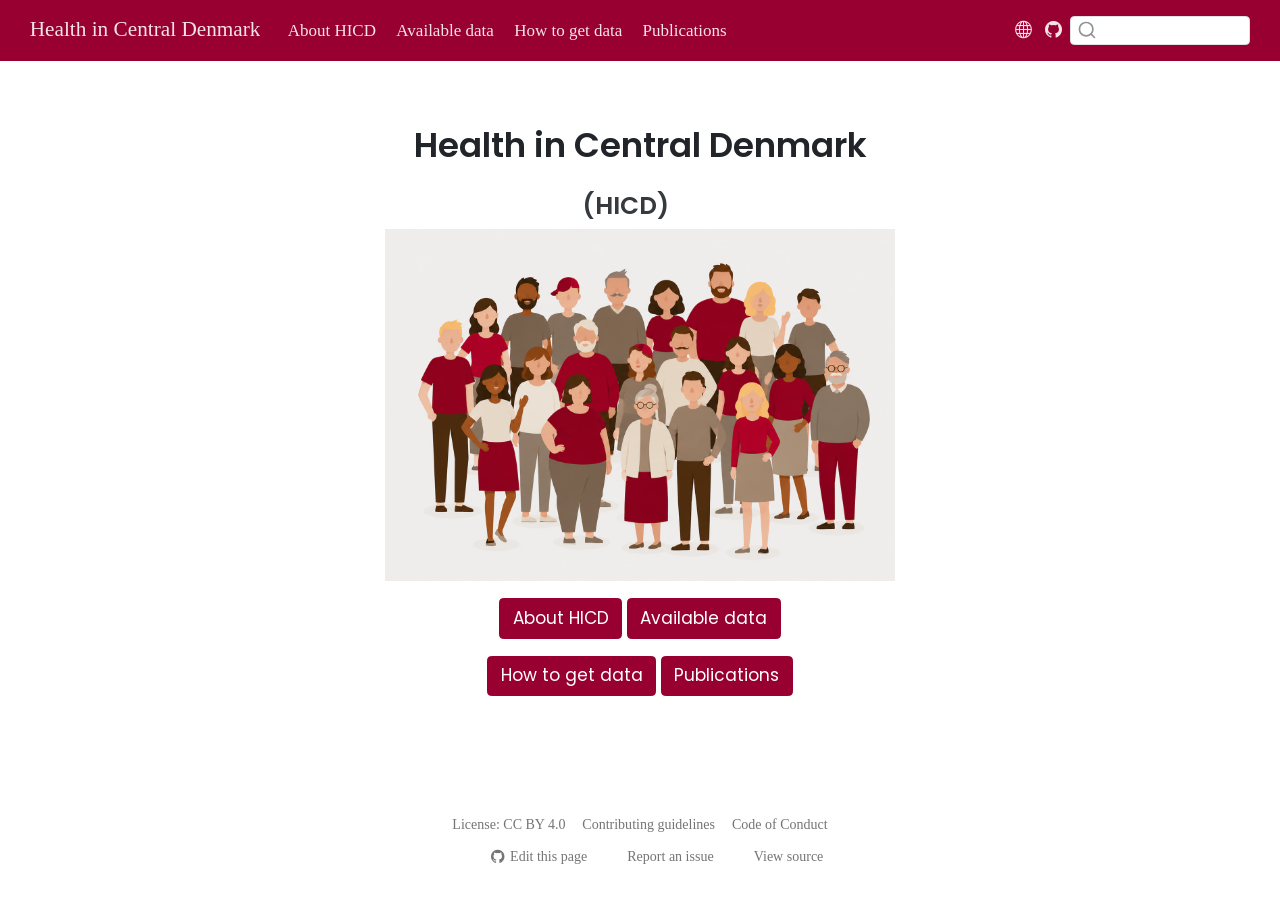
==== commit 82bde87a: "Built site for gh-pages" ====
--- a/index.html
+++ b/index.html
@@ -47,9 +47,9 @@
 <link href="site_libs/quarto-html/quarto-syntax-highlighting-1f42ef86e7bbcd4ef0935f55bd85d622.css" rel="stylesheet" class="quarto-color-scheme-extra" id="quarto-text-highlighting-styles">
 <script src="site_libs/bootstrap/bootstrap.min.js"></script>
 <link href="site_libs/bootstrap/bootstrap-icons.css" rel="stylesheet">
-<link href="site_libs/bootstrap/bootstrap-53ac3fee5f1ccf438e961f0e52cc3dae.min.css" rel="stylesheet" append-hash="true" class="quarto-color-scheme" id="quarto-bootstrap" data-mode="light">
-<link href="site_libs/bootstrap/bootstrap-dark-c765ec5b15b4b60931eb0c7f3775c013.min.css" rel="stylesheet" append-hash="true" class="quarto-color-scheme quarto-color-alternate" id="quarto-bootstrap" data-mode="light">
-<link href="site_libs/bootstrap/bootstrap-53ac3fee5f1ccf438e961f0e52cc3dae.min.css" rel="stylesheet" append-hash="true" class="quarto-color-scheme-extra" id="quarto-bootstrap" data-mode="light">
+<link href="site_libs/bootstrap/bootstrap-184272e92f3e2d58ed2564d3eb7c2aad.min.css" rel="stylesheet" append-hash="true" class="quarto-color-scheme" id="quarto-bootstrap" data-mode="light">
+<link href="site_libs/bootstrap/bootstrap-dark-44209e06a4f44c1ae44acd4ccb9f944a.min.css" rel="stylesheet" append-hash="true" class="quarto-color-scheme quarto-color-alternate" id="quarto-bootstrap" data-mode="light">
+<link href="site_libs/bootstrap/bootstrap-184272e92f3e2d58ed2564d3eb7c2aad.min.css" rel="stylesheet" append-hash="true" class="quarto-color-scheme-extra" id="quarto-bootstrap" data-mode="light">
 <script id="quarto-search-options" type="application/json">{
   "location": "navbar",
   "copy-button": false,
@@ -84,9 +84,6 @@
 
 <div id="quarto-search-results"></div>
   <header id="quarto-header" class="headroom fixed-top">
-    <div id="quarto-announcement" data-announcement-id="c8e3599c85ad6c16ddbe7a5d420720d3" class="alert alert-light hidden"><i class="bi bi-info-circle quarto-announcement-icon"></i><div class="quarto-announcement-content">
-<p>This website is a work in progress and might contain incomplete or placeholder content.</p>
-</div><i class="bi bi-x-lg quarto-announcement-action"></i></div>
     <nav class="navbar navbar-expand-lg " data-bs-theme="dark" aria-label="Site">
       <div class="navbar-container container-fluid">
       <div class="navbar-brand-container mx-auto">
